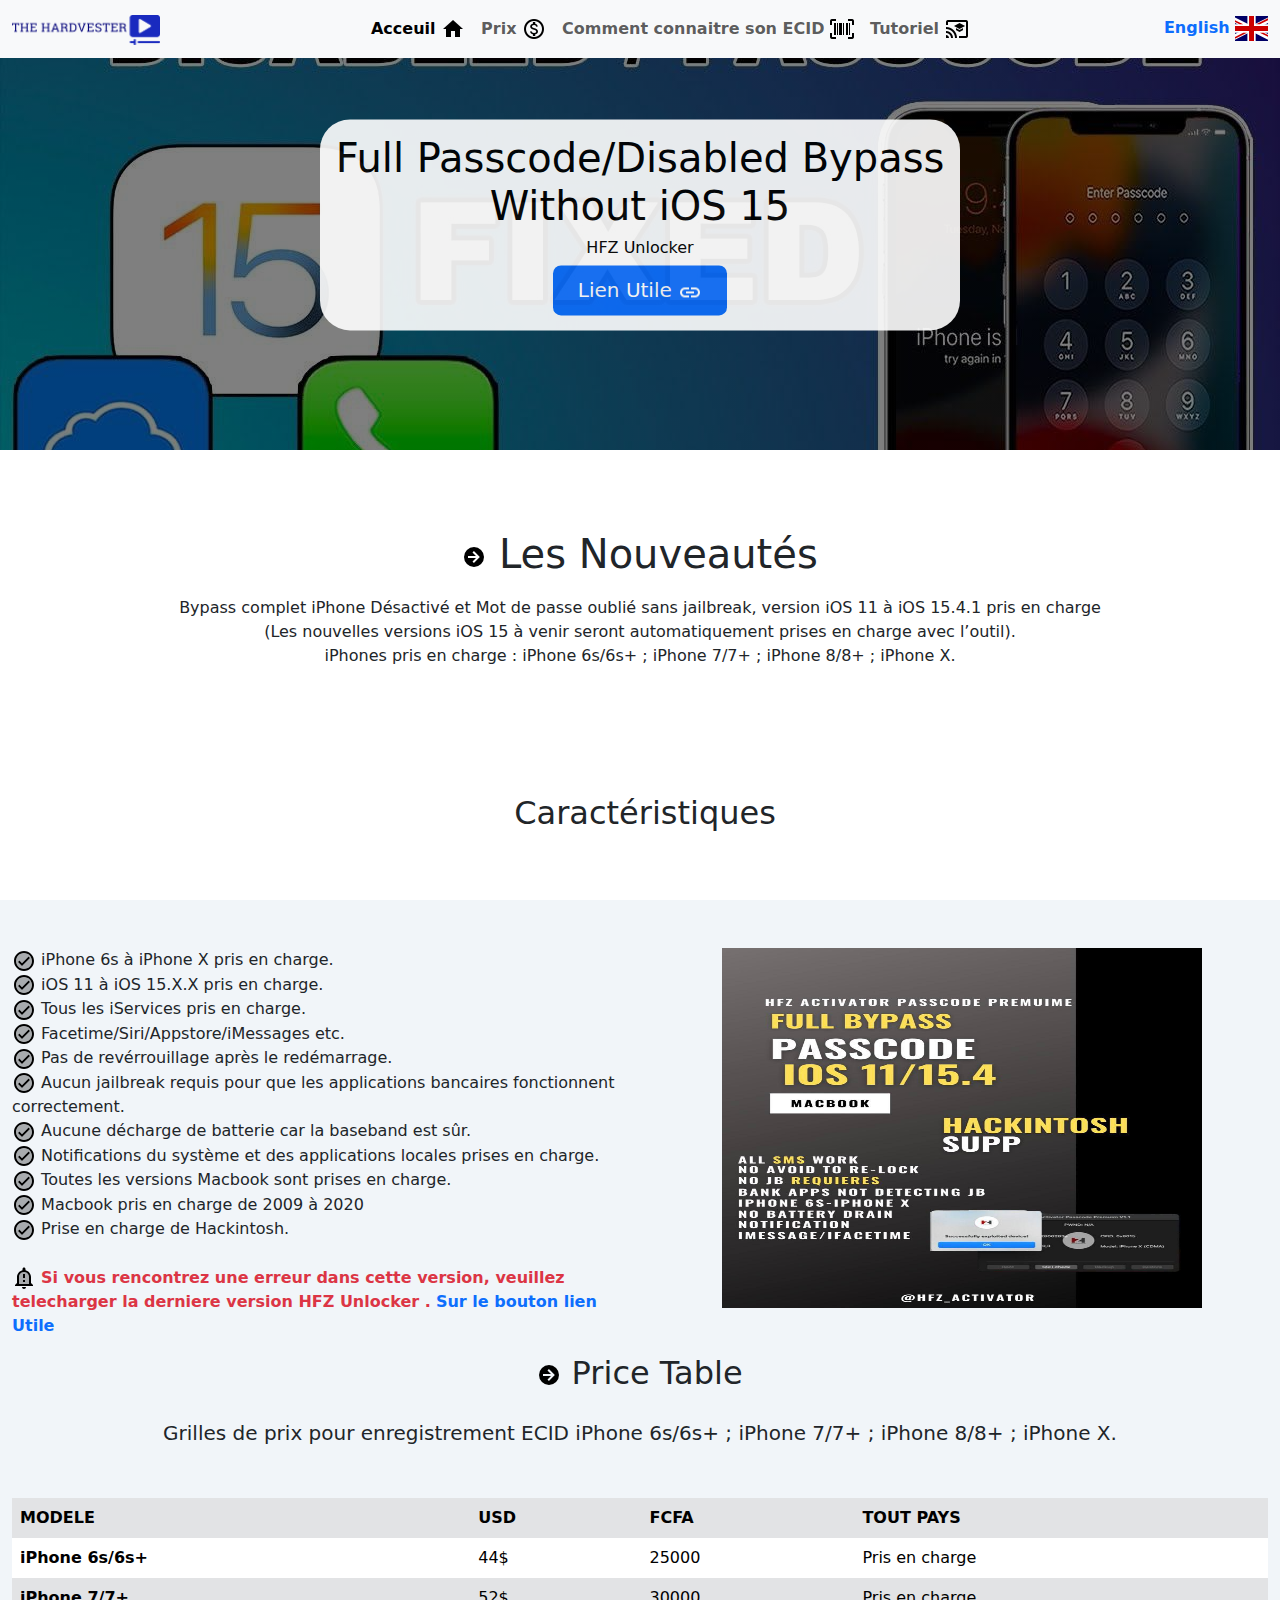
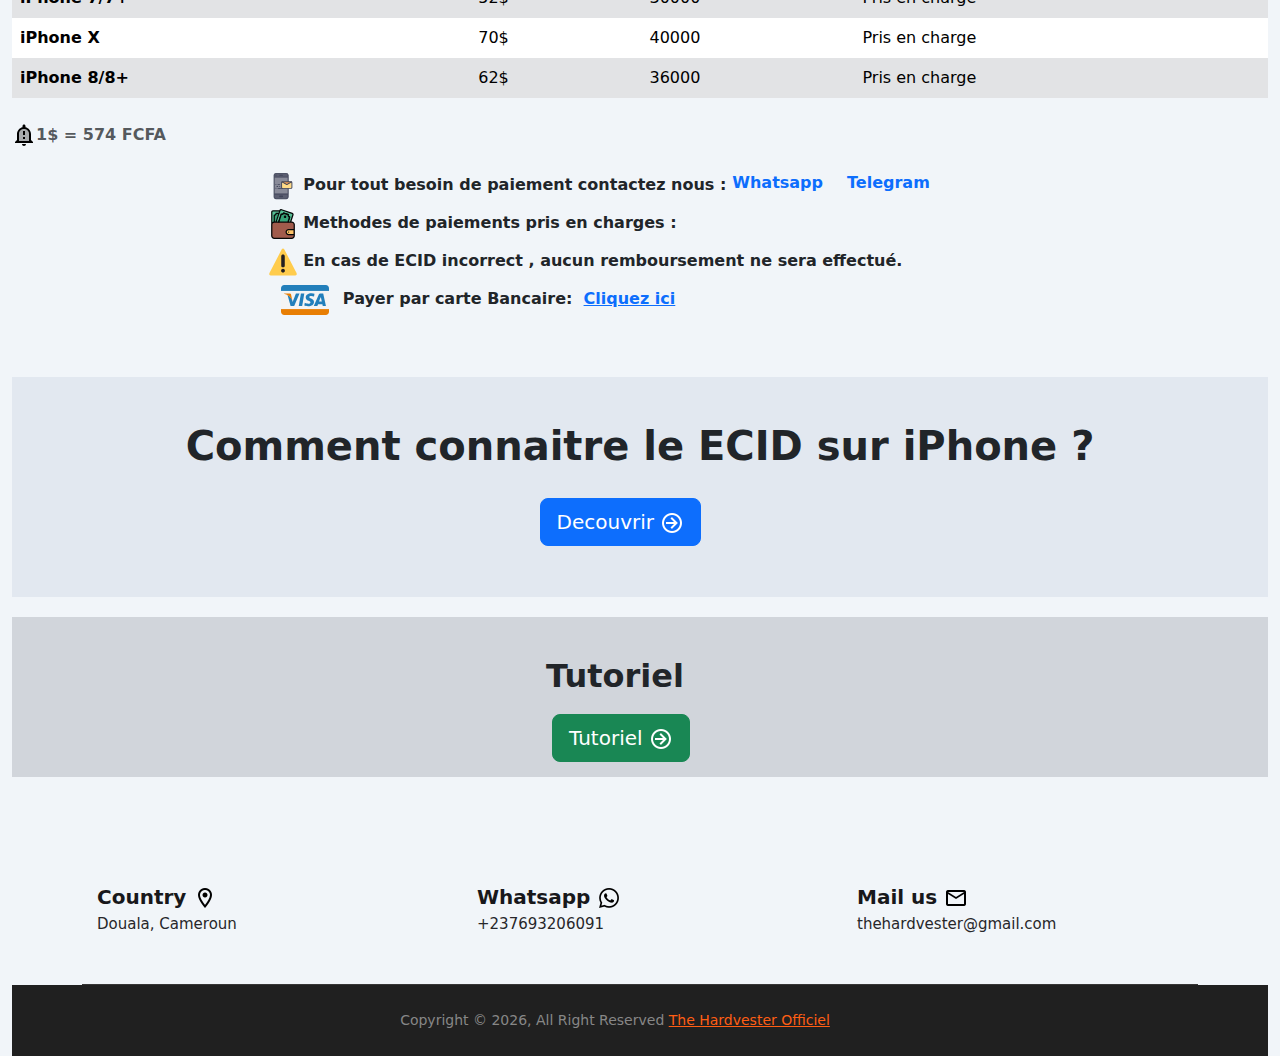
==== index.html @ 9a8abb92 "Add files via upload" ====
<!DOCTYPE html>
<html lang="en">
<head>
    <meta charset="UTF-8">
    <meta http-equiv="X-UA-Compatible" content="IE=edge">
    <meta name="viewport" content="width=device-width, initial-scale=1.0">
    <link rel="stylesheet" href="style.css">
    <!-- CSS only -->
<link href="https://cdn.jsdelivr.net/npm/bootstrap@5.1.3/dist/css/bootstrap.min.css" rel="stylesheet">
    <link rel="stylesheet" href="https://fonts.googleapis.com/icon?family=Material+Icons">
    <script src="https://kit.fontawesome.com/yourcode.js" crossorigin="anonymous"></script>

            <title>Bypass Passcode/Disabled iOS 15</title>
</head>

<body>


      <header>
        <nav class="navbar navbar-expand-lg navbar-light bg-light header position-fixed">
          <div class="container-fluid">
            <a class="navbar-brand" href="#"><img src="logo1.png" alt="" class="logo"></a>
  
            <button class="navbar-toggler" type="button" data-bs-toggle="collapse" data-bs-target="#navbarNavAltMarkup" aria-controls="navbarNavAltMarkup" aria-expanded="false" aria-label="Toggle navigation">
              <span class="navbar-toggler-icon"></span>
            </button>
  
            <div class="collapse navbar-collapse" id="navbarNavAltMarkup">
              <div class="navbar-nav fx">
                <a class="nav-link active fw-bold" aria-current="page" href="#Acceuil">Acceuil <img src="home.png" alt=""></a>
                <a class="nav-link fw-bold" href="#price">Prix <img src="outline_monetization_on_black_24dp.png" alt=""></a>
                <a class="nav-link fw-bold" href="ecid.html">Comment connaitre son ECID <img src="barcode-scan.png" alt=""></a>
                <a class="nav-link fw-bold" href="tuto.html">Tutoriel <img src="cast-education.png" alt=""></a>
              </div>
              <div class="en">
                 <a href="" style="text-decoration: none;"><span class="fw-bold">English</span> <img src="united.svg" alt=""></a> 
              </div>
            </div>
          </div>
      </nav>
      </header>
   
    <div class="hero-image">
      <div class="hero-text">
        <h1 class="mp">Full Passcode/Disabled Bypass Without iOS 15</h1>
        <p class="h6">HFZ Unlocker</p>
        <button type="button" class="btn btn-primary btn-lg" data-toggle="modal" data-target="#exampleModal">Lien Utile <img src="outline_link_white_24dp.png" alt=""></button>
      </div>

         <!-- Modal-->

         <div class="modal fade" id="exampleModal" tabindex="-1" role="dialog" aria-labelledby="exampleModalLabel" aria-hidden="true">
          <div class="modal-dialog" role="document">
            <div class="modal-content">
              <div class="modal-header">
                <h5 class="modal-title" id="exampleModalLabel">Modal title</h5>
                <button type="button" class="close" data-dismiss="modal" aria-label="Close">
                  <span aria-hidden="true">&times;</span>
                </button>
              </div>
              <div class="modal-body">
                <ul>
                  <li>HFZ Activator Passcode Premium V1.6 <a href="https://www.mediafire.com/folder/4atghfpp59yxr/hfz+Unlocker+tool"><button type="button" class="btn btn-primary btn-sm fw-bold">Telecharger <img src="outline_file_download_white_24dp.png" alt=""></button></a></li> <br>
                  <li>Hackintosh - Niresh Mojave ISO : <a href="http://51.77.64.77/OceanofDMG.com/Niresh-Mojave.dmg?md5=6nfMoidQSEmg6KGS_H19VA&expires=1650545419"> <button type="button" class="btn btn-primary btn-sm fw-bold"> Telecharger <img src="outline_file_download_white_24dp.png" alt=""></button></a></li><br>
                  <li>Transmac : <a href="https://www.mediafire.com/file/h98v0xol71qozt3/transmac-14-5.zip/file"><button type="button" class="btn btn-primary btn-sm fw-bold">Telecharger <img src="outline_file_download_white_24dp.png" alt=""></button></a></li>
                </ul>
              </div>
              <div class="modal-footer">
                <button type="button" class="btn btn-secondary" data-dismiss="modal">Close</button>
                <button type="button" class="btn btn-primary">Save changes</button>
              </div>
            </div>
          </div>
        </div>
    </div>

  <div class="container-fluid">

    <div class="intro" id="Accueil">
      <h1> <img src="arrow-right-circle.svg"> Les Nouveautés</h1>
      <p class="gz">Bypass complet iPhone Désactivé et Mot de passe oublié sans jailbreak, version iOS 11 à iOS 15.4.1 pris en charge<br>(Les nouvelles versions iOS 15 à venir seront automatiquement prises en charge avec l’outil). <br>iPhones pris en charge : iPhone 6s/6s+ ; iPhone 7/7+ ; iPhone 8/8+ ; iPhone X.</p>
      
       <div class="cara-text">
         <h2 class="h2"> <img arrow-right-circle.svg"> Caractéristiques</h2><br><br>
 
             <div class="row">
               <div class="col-12 col-md-6 col-lg-6">
 
                 <p class="jk">
                   
                  
                    <img src="check_circle_black_24dp.svg"> iPhone 6s à iPhone X pris en charge. <br>
                    <img src="check_circle_black_24dp.svg"> iOS 11 à iOS 15.X.X pris en charge. <br>
                    <img src="check_circle_black_24dp.svg"> Tous les iServices pris en charge. <br>
                    <img src="check_circle_black_24dp.svg"> Facetime/Siri/Appstore/iMessages etc. <br>
                    <img src="check_circle_black_24dp.svg"> Pas de revérrouillage après le redémarrage. <br>
                    <img src="check_circle_black_24dp.svg"> Aucun jailbreak requis pour que les applications bancaires fonctionnent correctement. <br>
                    <img src="check_circle_black_24dp.svg"> Aucune décharge de batterie car la baseband est sûr. <br>
                    <img src="check_circle_black_24dp.svg"> Notifications du système et des applications locales prises en charge. <br>
                    <img src="check_circle_black_24dp.svg"> Toutes les versions Macbook sont prises en charge. <br>
                    <img src="check_circle_black_24dp.svg"> Macbook pris en charge de 2009 à 2020 <br>
                    <img src="check_circle_black_24dp.svg"> Prise en charge de Hackintosh. <br> <br>
                  
                     <img src="notification_important_black_24dp.svg"> <span class="text-danger fw-bold">Si vous rencontrez une erreur dans cette version, veuillez telecharger la derniere version HFZ Unlocker .</span> <span class="text-primary fw-bold">Sur le bouton lien Utile</span>   
 
                 </p> 
 
               </div>
 
               <div class="col-12 col-md-6 col-lg-6 img2">
                 <img src="img2.jpg" alt="">
               </div>
             </div>
        </div>
    </div>

    <div class="price" id="price">

      <div class="title">
        <h1 class="h2"> <img src="arrow-right-circle.svg"> Price Table</h1>
      </div>

      <div class="row">
        <div class="col-12 col-md-12 col-lg-12">
          <div class="table-price">

            <p class="h5"> Grilles de prix pour enregistrement ECID iPhone 6s/6s+ ; iPhone 7/7+ ; iPhone 8/8+ ; iPhone X.</p>
            <table class="table table-borderless">
              <thead class="table-secondary">
                <tr>
                  <th scope="col">MODELE</th>
                  <th scope="col">USD</th>
                  <th scope="col">FCFA</th>
                  <th scope="col">TOUT PAYS</th>
                </tr>
              </thead>
              <tbody>
                <tr>
                  <th scope="row">iPhone 6s/6s+</th>
                  <td>44$</td>
                  <td>25000</td>
                  <td>Pris en charge</td>
                </tr>
                <tr class="table-secondary">
                  <th scope="row">iPhone 7/7+</th>
                  <td>52$</td>
                  <td>30000</td>
                  <td>Pris en charge</td>
                </tr>
                <tr>
                  <th scope="row">iPhone X</th>
                  <td>70$</td>
                  <td>40000</td>
                  <td>Pris en charge</td>
                </tr>

                <tr class="table-secondary">
                  <th scope="row">iPhone 8/8+</th>
                  <td>62$</td>
                  <td>36000</td>
                  <td>Pris en charge</td>
                </tr>
              </tbody>
            </table> <br>
            <p class="h6 fw-bold text-muted"> <img src="notification_important_black_24dp.svg">1$ = 574 FCFA</p>
          </div>
        </div>
      </div>

      <div class="col-12 col-md-12 col-lg-12">
        <div class="paid">
          <p class="h6 fw-bold"><img src="notification.svg" alt="" style="position: relative; left: -5px;"> Pour tout besoin de paiement contactez nous : <a href="https://wa.me/+237693206091" style="text-decoration: none;" class="whalink"><span class="whaname">Whatsapp</span><img src="icon/whatsapp.svg" alt=""></a> <a href="https://t.me/Thehardvester" style="text-decoration: none;"><span class="telename fixtele">Telegram </span><img src="icon/telegram.svg" alt="" id="fixit"> </a> </p>
          <p class="h6 fw-bold"><img src="wallet.svg" alt="" style="position: relative; left: -5px;">Methodes de paiements pris en charges : <img src="icon/visa.svg" alt="" class="fix1"> <img src="icon/mastercard.svg" alt="" class="fix1"> <img src="icon/paypal.svg" alt="" class="fix1"> <img src="icon/skrill.svg" alt="" class="fix1 fix2"> <img src="icon/Orange-Money-logo.png" alt="" class="fix1 fix2"> <img src="icon/mtn money.png" alt="" class="fix1 fix2"> <img src="icon/wecashup.png" alt="" class="fix1 fix2"></p>
          <p class="h6 fw-bold"><img src="warning.svg" alt="" style="position: relative; left: -5px;">En cas de ECID incorrect , aucun remboursement ne sera effectué.</p>
          <p class="h6 fw-bold"><img src="visa.svg" alt=""> &nbsp; &nbsp; Payer par carte Bancaire: &nbsp; <a href="https://flutterwave.com/pay/leayoinnjpnd">Cliquez ici</a> </p>

        </div>
      </div>
    </div>

       <div class="banner" id="ecid">
         <div class="row">
           <div class="col-12 col-md-12 col-lg-12">
            <div class="banner-img">
              <h1 class="fw-bold">Comment connaitre le ECID sur iPhone ?</h1>
               <a href="ecid.html"><button type="button" class="btn btn-primary btn-lg blue">Decouvrir <img src="arrow-right-circle-outline.png" alt=""></button></a>
            </div>
           </div>
         </div>
       </div>

       <div class="tuto" id="ecid">
         <div class="row">
           <div class="col-12 col-md-12 col-lg-12">
             <div class="tuto-banner">
              <h1 style="left: -25px;" class="fw-bold">Tutoriel</h1>
               <a href="tuto.html"><button type="button" class="btn btn-success btn-lg green">Tutoriel <img src="arrow-right-circle-outline.png" alt=""></button></a> 
             </div>
           </div>

         </div>
       </div>

       <footer class="footer-section">
        <div class="container">
            <div class="footer-cta pt-5 pb-5">
                <div class="row">
                    <div class="col-xl-4 col-md-4 mb-30">
                        <div class="single-cta">
                            <i class="fas fa-map-marker-alt"></i>
                            <div class="cta-text">
                                <h4>Country <img src="outline_location_on_black_24dp.png" alt=""></h4>
                                <span>Douala, Cameroun</span>
                            </div>
                        </div>
                    </div>
                    <div class="col-xl-4 col-md-4 mb-30">
                        <div class="single-cta">
                            <i class="fas fa-phone"></i>
                            <div class="cta-text">
                                <h4>Whatsapp <img src="outline_whatsapp_black_24dp.png" alt=""></h4>
                                <span>+237693206091</span>
                            </div>
                        </div>
                    </div>
                    <div class="col-xl-4 col-md-4 mb-30">
                        <div class="single-cta">
                            <i class="far fa-envelope-open"></i>
                            <div class="cta-text">
                                <h4>Mail us <img src="outline_email_black_24dp.png" alt=""></h4>
                                <span>thehardvester@gmail.com</span>
                            </div>
                        </div>
                    </div>
                </div>
            </div>
          
        </div>
        <div class="copyright-area">
            <div class="container">
                <div class="row">
                    <div class="col-xl-6 col-lg-6 text-center text-lg-left">
                        
                            <p>Copyright &copy;  <span class="footer-span"></span>, All Right Reserved <a href="https://www.youtube.com/channel/UCaswW0W47tckWlAB0P1XgIQ/videos">The Hardvester Officiel</a></p>
                        
                    </div>
                </div>
            </div>
        </div>
    </footer>

  </div>

     
      <!-- JavaScript Bundle with Popper -->
      <script src="bootstrap.min.js"></script>
      <script src="https://code.jquery.com/jquery-3.2.1.slim.min.js"></script>
      <script src="https://cdn.jsdelivr.net/npm/popper.js@1.12.9/dist/umd/popper.min.js"></script>
      <script src="https://cdn.jsdelivr.net/npm/bootstrap@4.0.0/dist/js/bootstrap.min.js"></script>
      <script src="https://unpkg.com/aos@2.3.1/dist/aos.js"></script>
      <script src="main.js"></script>
<script>
  AOS.init();
</script>
  </body>
</html>
---- style.css ----
*{
    margin: 0;
    padding: 0;
}

:root{
    --background-main :#f1f5f9;
}

body, html{
    background-color: var(--background-main);
    height: 100%;
    margin: 0;
    font-family: Arial, Helvetica, sans-serif;
}

/* navbar */
nav{
  z-index: 9999;
  width: 100%;
}
.fx{
    margin: auto;
}
nav .fx a:hover{
 color: blue;
}

.en img{
  height: 25px;
}

nav .logo{
  height: 30px;
}
/* hero */

.hero-image {
    background-image: linear-gradient(rgba(0, 0, 0, 0.5), rgba(0, 0, 0, 0.5)), url("hero.jpg");
    height: 50%;
    background-position: center;
    background-repeat: no-repeat;
    background-size: cover;
    position: relative;
  }
  
  .hero-text {
    text-align: center;
    position: absolute;
    top: 50%;
    left: 50%;
    transform: translate(-50%, -50%);
    color: black;
    background-color: white;
    opacity: 0.90;
    padding: 15px 0px;
    border-radius: 30px;
  }
  
  .hero-text button {
    border: none;
    outline: 0;
    display: inline-block;
    padding: 10px 25px;
    color: white;
    text-align: center;
    cursor: pointer;
  }
  
  .hero-text button:hover {
    background-color: #555;
    color: white;
  }

  /* intro */

  .intro{
    position: relative;
    top: 80px;
  }

  .intro h1{
    text-align: center;
  }
   .gz{
  text-align: center;
  position: relative;
  top: 10px;
  }

  /* caracteristiques */

  .intro .cara-text{
    position: relative;
    top: 120px;
  }

  .cara-text .jk{
    position: relative;
    top: 60px;
  }

  .cara-text h2{
    text-align: center;
  }
  .cara-text .img2 img{
    height:360px;
    width: 480px;
    position: relative;
    left: 70px;
    top: 60px;
  }
  .text-lg{
    position: relative;
    left: 10px;
    top: 25px;
  }

  /* price */

  .price{
    position: relative;
    top: 260px;
  }
  .price table{
    position: relative;
    top: 65px;
  }

.title h1{
  text-align: center;
}
table{
  position: relative;
  top: 25px;
}

.table-price .h5{
  text-align: center;
  position: relative;
  top: 20px;
}

.table-price .h6{
  position: relative;
  top: 50px;
}

.paid{
  margin-left: 20%;
  padding: 0 10px;
}
.paid p{
  display: flex;
  position: relative;
  top: 70px;
}
.paid img{
  height: 30px;
  position: relative;
  bottom: 4px;
  left: 8px;
}

.whaname , .telename{
  position: relative;
  left: 6px;
  bottom: 2px;
}

.fixtele {
  position: relative;
  left: 30px;
}

#fixit{
  position: relative;
  left: 29px;
}

.fix1{
  position: relative;
  left: 25px;
}
/* banner  */

.banner-img{
  position: relative;
  top: 380px;
 background-color:  #e2e8f0;
 width: 100%;
 height: 220px;
}

.banner-img h1{
  position: relative;
  top: 45px;
  text-align: center;
}
.banner-img button{
  position: relative;
  left: 42%;
  top: 65px;
}

/* tuto-banner */

.tuto-banner{
  position: relative;
  top: 400px;
 background-color:#d1d5db;
 width: 100%;
 height: 160px;
}

.tuto-banner1{
  position: relative;
  top: 400px;
 background-color:  #a1a1aa;
 width: 100%;
 height: 160px;
}

.tuto-banner h1{
  font-size: 32px;
  text-align: center;
  position: relative;
  top: 40px;
  right: 5px;
}

.tuto-banner button{
  position: absolute;
  bottom: 15px;
  left: 540px;
}

/* Footer */

ul {
  margin: 0px;
  padding: 0px;
}
.footer-section {
background: #f1f5f9;
position: relative;
top: 460px;
}
.footer-cta {
border-bottom: 1px solid #373636;
}
.single-cta i {
color: #ff5e14;
font-size: 30px;
float: left;
margin-top: 8px;
}
.cta-text {
padding-left: 15px;
display: inline-block;
}
.cta-text h4 {
color: #18181b;
font-size: 20px;
font-weight: 600;
margin-bottom: 2px;
}
.cta-text span {
color: #27272a;
font-size: 15px;
}
.footer-content {
position: relative;
z-index: 2;
}
 
.copyright-area{
background: #202020;
padding: 25px 0;
}
 
.copyright-area p {
margin: 0;
font-size: 14px;
color: #878787;
text-align: center;
position: relative;
left: 260px;
}
.copyright-area p a{
color: #ff5e14;
}
.footer-menu li {
display: inline-block;
margin-left: 20px;
}
.footer-menu li:hover a{
color: #ff5e14;
}
.footer-menu li a {
font-size: 14px;
color: #878787;
}


@media (min-width: 1400px){

  .intro{
    position: relative;
    left: 0px;
  }

  .paid{
    position: relative;
    left: 12px;
  }

   .tuto-banner1 button , .tuto-banner button{
     position: absolute;
     left: 380px;
   }

   .banner-img button{
     margin-left: 60px;
   }

   .tuto-banner button{
    position: absolute;
    bottom: 15px;
    left: 850px;
  }
}

/* smartphone resolution */

@media (max-width: 576px) {
  
  .hero-text {
    margin-top: 30px;
  }
.hero-text .mp{
  font-size: 26px;
}

.intro h1 {
  position: relative;
  bottom: 20px;
}

.intro .gz{
  position: relative;
  top: 0px;
}
.cara-text h2{
  position: relative;
   bottom: 20px;
}
.intro .jk{
  position: relative;
  top: -50px;
}

.intro .img2 img{
  position: relative;
  left: 0px;
  top: -40px;
  height: 320px;
  width: 320px;
}
.paid{
  position: relative;
  right: 80px;
}
.paid .fix2{
  position: relative;
  top: 49px;
  left: -130px;
}

.tuto .green{
  position: absolute;
  left: 90px;
}

.banner .blue{
  position: relative;
  left: 90px;
}

.tuto-banner1{
  margin-top: 40px;
}
.tuto-banner1 button{
  position: relative;
  left: 90px;
  top: 50px;
}

.single-cta{
  padding: 30px 0 ;
}

.copyright-area .text-lg-left p{
  position: relative;
  left: 0px;
}

}
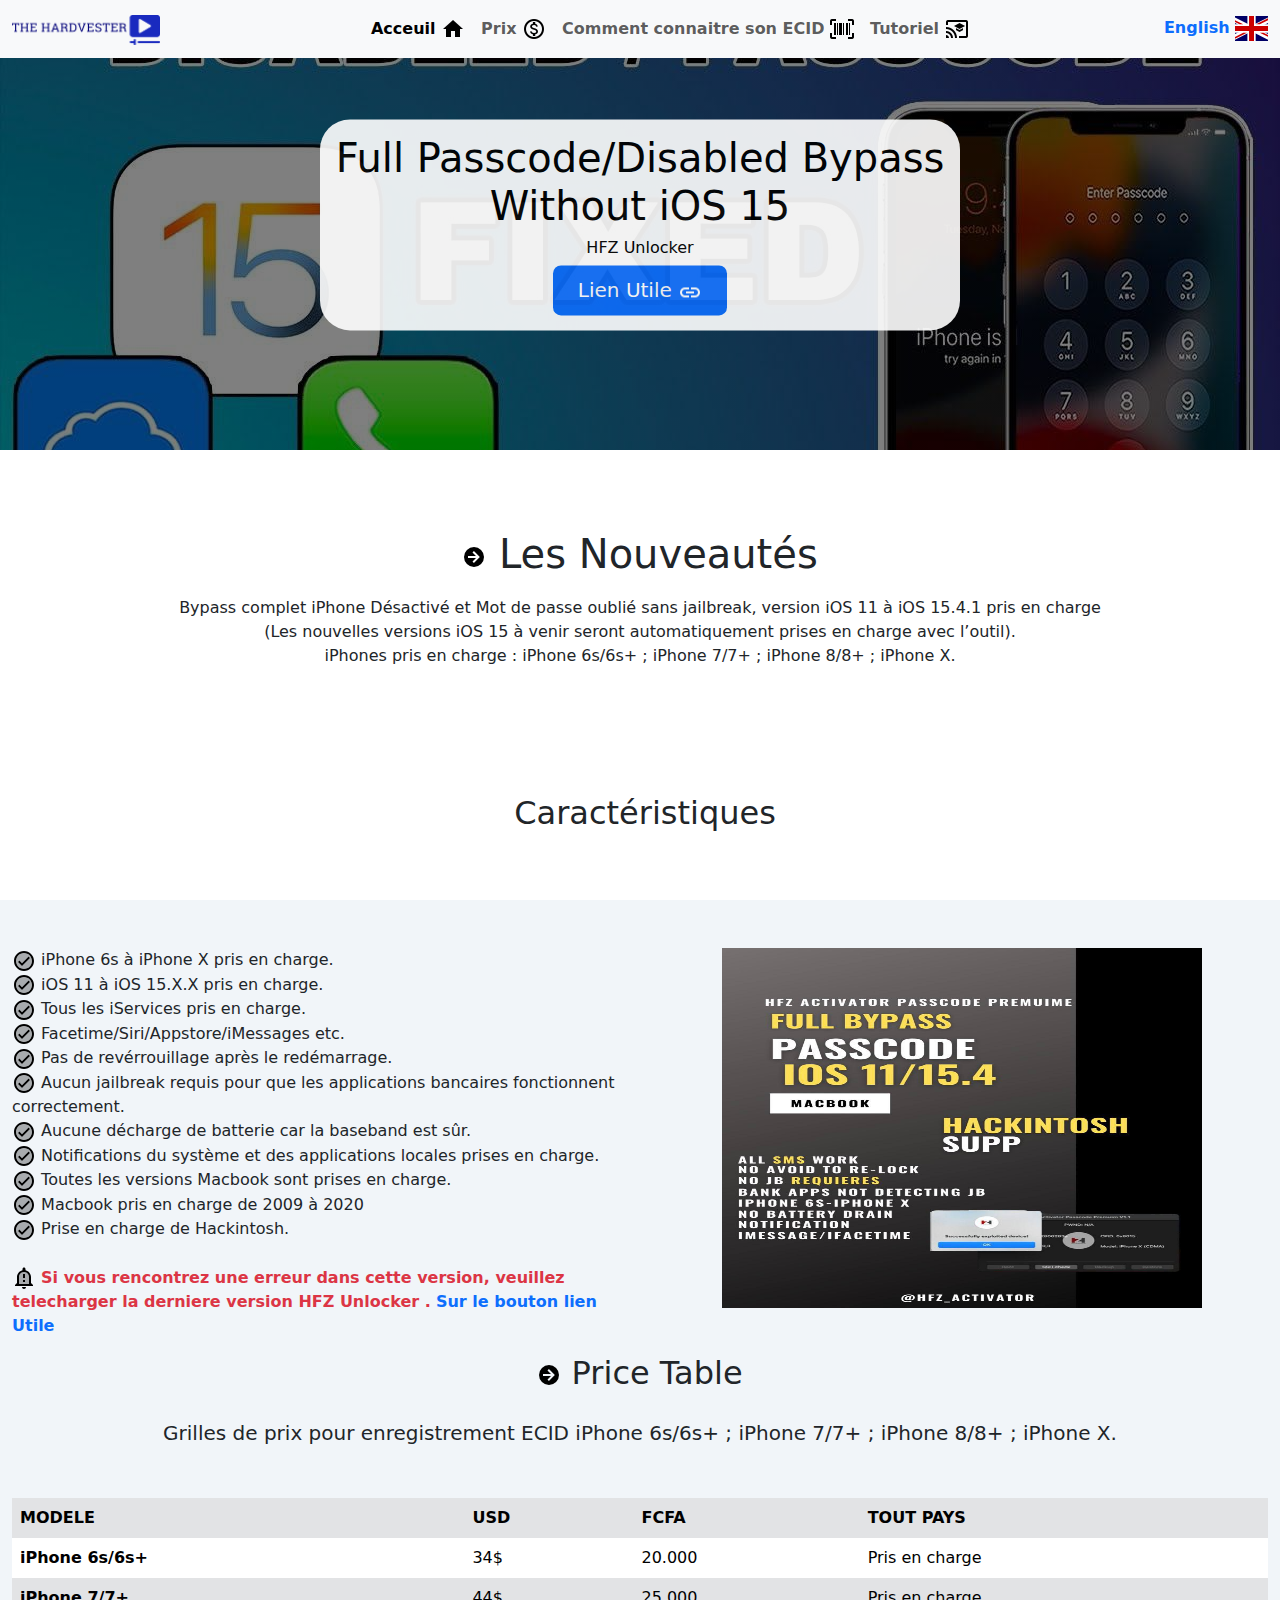
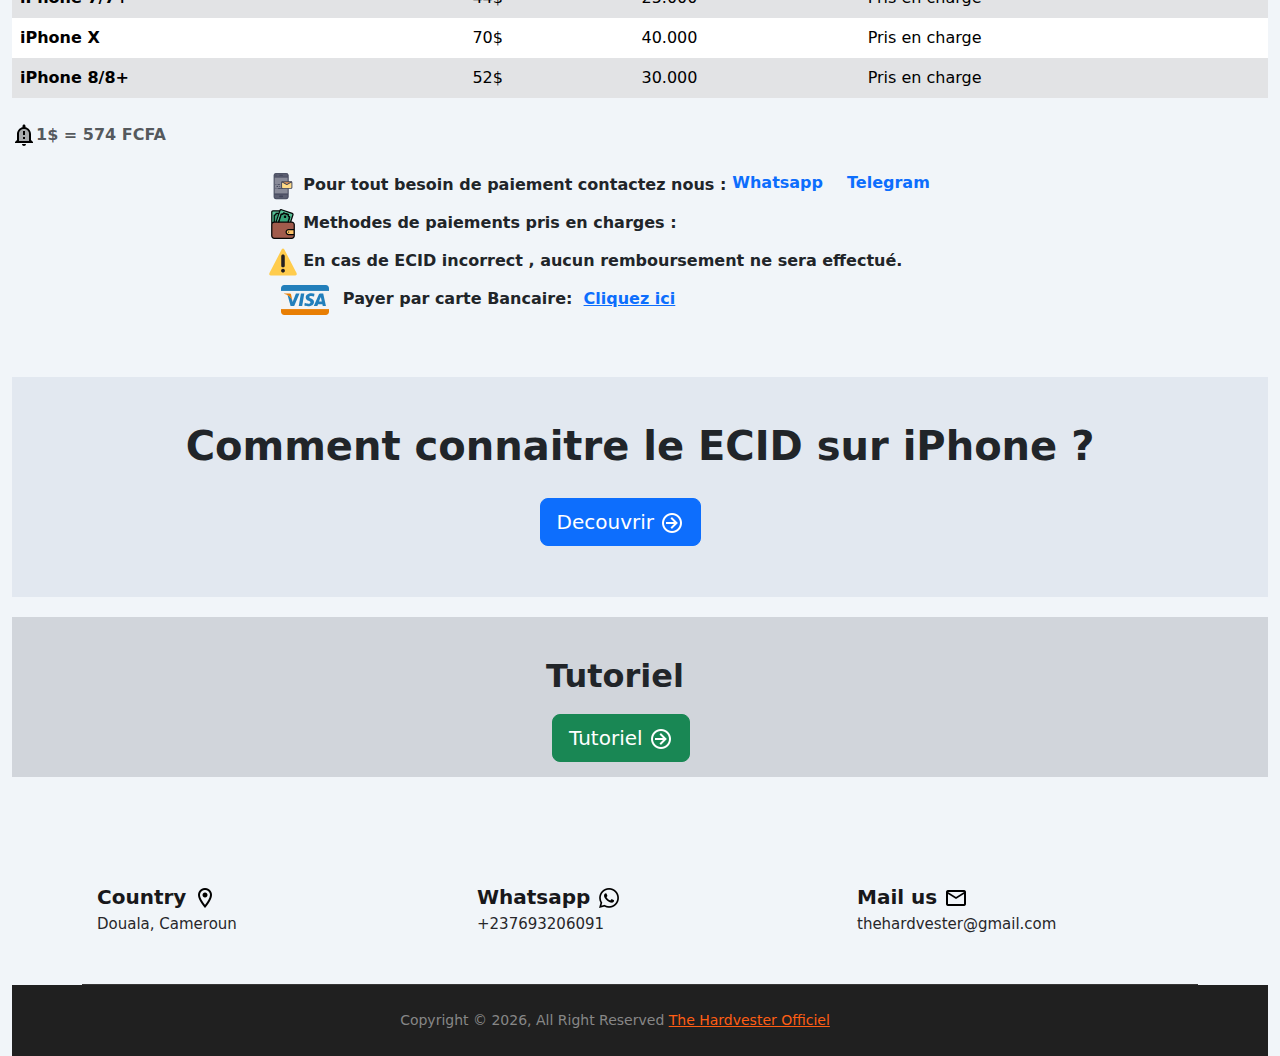
==== commit 49c97447: "Add files via upload" ====
--- a/index.html
+++ b/index.html
@@ -19,7 +19,7 @@
       <header>
         <nav class="navbar navbar-expand-lg navbar-light bg-light header position-fixed">
           <div class="container-fluid">
-            <a class="navbar-brand" href="#"><img src="logo1.png" alt="" class="logo"></a>
+            <a class="navbar-brand" href="https://the-hardvester.github.io/iOS15/index.html"><img src="logo1.png" alt="" class="logo"></a>
   
             <button class="navbar-toggler" type="button" data-bs-toggle="collapse" data-bs-target="#navbarNavAltMarkup" aria-controls="navbarNavAltMarkup" aria-expanded="false" aria-label="Toggle navigation">
               <span class="navbar-toggler-icon"></span>
@@ -53,21 +53,20 @@
           <div class="modal-dialog" role="document">
             <div class="modal-content">
               <div class="modal-header">
-                <h5 class="modal-title" id="exampleModalLabel">Modal title</h5>
+                <h5 class="modal-title" id="exampleModalLabel"></h5>
                 <button type="button" class="close" data-dismiss="modal" aria-label="Close">
                   <span aria-hidden="true">&times;</span>
                 </button>
               </div>
               <div class="modal-body">
                 <ul>
-                  <li>HFZ Activator Passcode Premium V1.6 <a href="https://www.mediafire.com/folder/4atghfpp59yxr/hfz+Unlocker+tool"><button type="button" class="btn btn-primary btn-sm fw-bold">Telecharger <img src="outline_file_download_white_24dp.png" alt=""></button></a></li> <br>
+                  <li>HFZ Activator Passcode Premium V1.7 <a href="https://www.mediafire.com/folder/4atghfpp59yxr/hfz+Unlocker+tool"><button type="button" class="btn btn-primary btn-sm fw-bold">Telecharger <img src="outline_file_download_white_24dp.png" alt=""></button></a></li> <br>
                   <li>Hackintosh - Niresh Mojave ISO : <a href="http://51.77.64.77/OceanofDMG.com/Niresh-Mojave.dmg?md5=6nfMoidQSEmg6KGS_H19VA&expires=1650545419"> <button type="button" class="btn btn-primary btn-sm fw-bold"> Telecharger <img src="outline_file_download_white_24dp.png" alt=""></button></a></li><br>
                   <li>Transmac : <a href="https://www.mediafire.com/file/h98v0xol71qozt3/transmac-14-5.zip/file"><button type="button" class="btn btn-primary btn-sm fw-bold">Telecharger <img src="outline_file_download_white_24dp.png" alt=""></button></a></li>
                 </ul>
               </div>
               <div class="modal-footer">
                 <button type="button" class="btn btn-secondary" data-dismiss="modal">Close</button>
-                <button type="button" class="btn btn-primary">Save changes</button>
               </div>
             </div>
           </div>
@@ -81,7 +80,7 @@
       <p class="gz">Bypass complet iPhone Désactivé et Mot de passe oublié sans jailbreak, version iOS 11 à iOS 15.4.1 pris en charge<br>(Les nouvelles versions iOS 15 à venir seront automatiquement prises en charge avec l’outil). <br>iPhones pris en charge : iPhone 6s/6s+ ; iPhone 7/7+ ; iPhone 8/8+ ; iPhone X.</p>
       
        <div class="cara-text">
-         <h2 class="h2"> <img arrow-right-circle.svg"> Caractéristiques</h2><br><br>
+         <h2 class="h2"> <img arrow-right-circle.svg> Caractéristiques</h2><br><br>
  
              <div class="row">
                <div class="col-12 col-md-6 col-lg-6">
@@ -137,27 +136,27 @@
               <tbody>
                 <tr>
                   <th scope="row">iPhone 6s/6s+</th>
-                  <td>44$</td>
-                  <td>25000</td>
+                  <td>34$</td>
+                  <td>20.000</td>
                   <td>Pris en charge</td>
                 </tr>
                 <tr class="table-secondary">
                   <th scope="row">iPhone 7/7+</th>
-                  <td>52$</td>
-                  <td>30000</td>
+                  <td>44$</td>
+                  <td>25.000</td>
                   <td>Pris en charge</td>
                 </tr>
                 <tr>
                   <th scope="row">iPhone X</th>
                   <td>70$</td>
-                  <td>40000</td>
+                  <td>40.000</td>
                   <td>Pris en charge</td>
                 </tr>
 
                 <tr class="table-secondary">
                   <th scope="row">iPhone 8/8+</th>
-                  <td>62$</td>
-                  <td>36000</td>
+                  <td>52$</td>
+                  <td>30.000</td>
                   <td>Pris en charge</td>
                 </tr>
               </tbody>
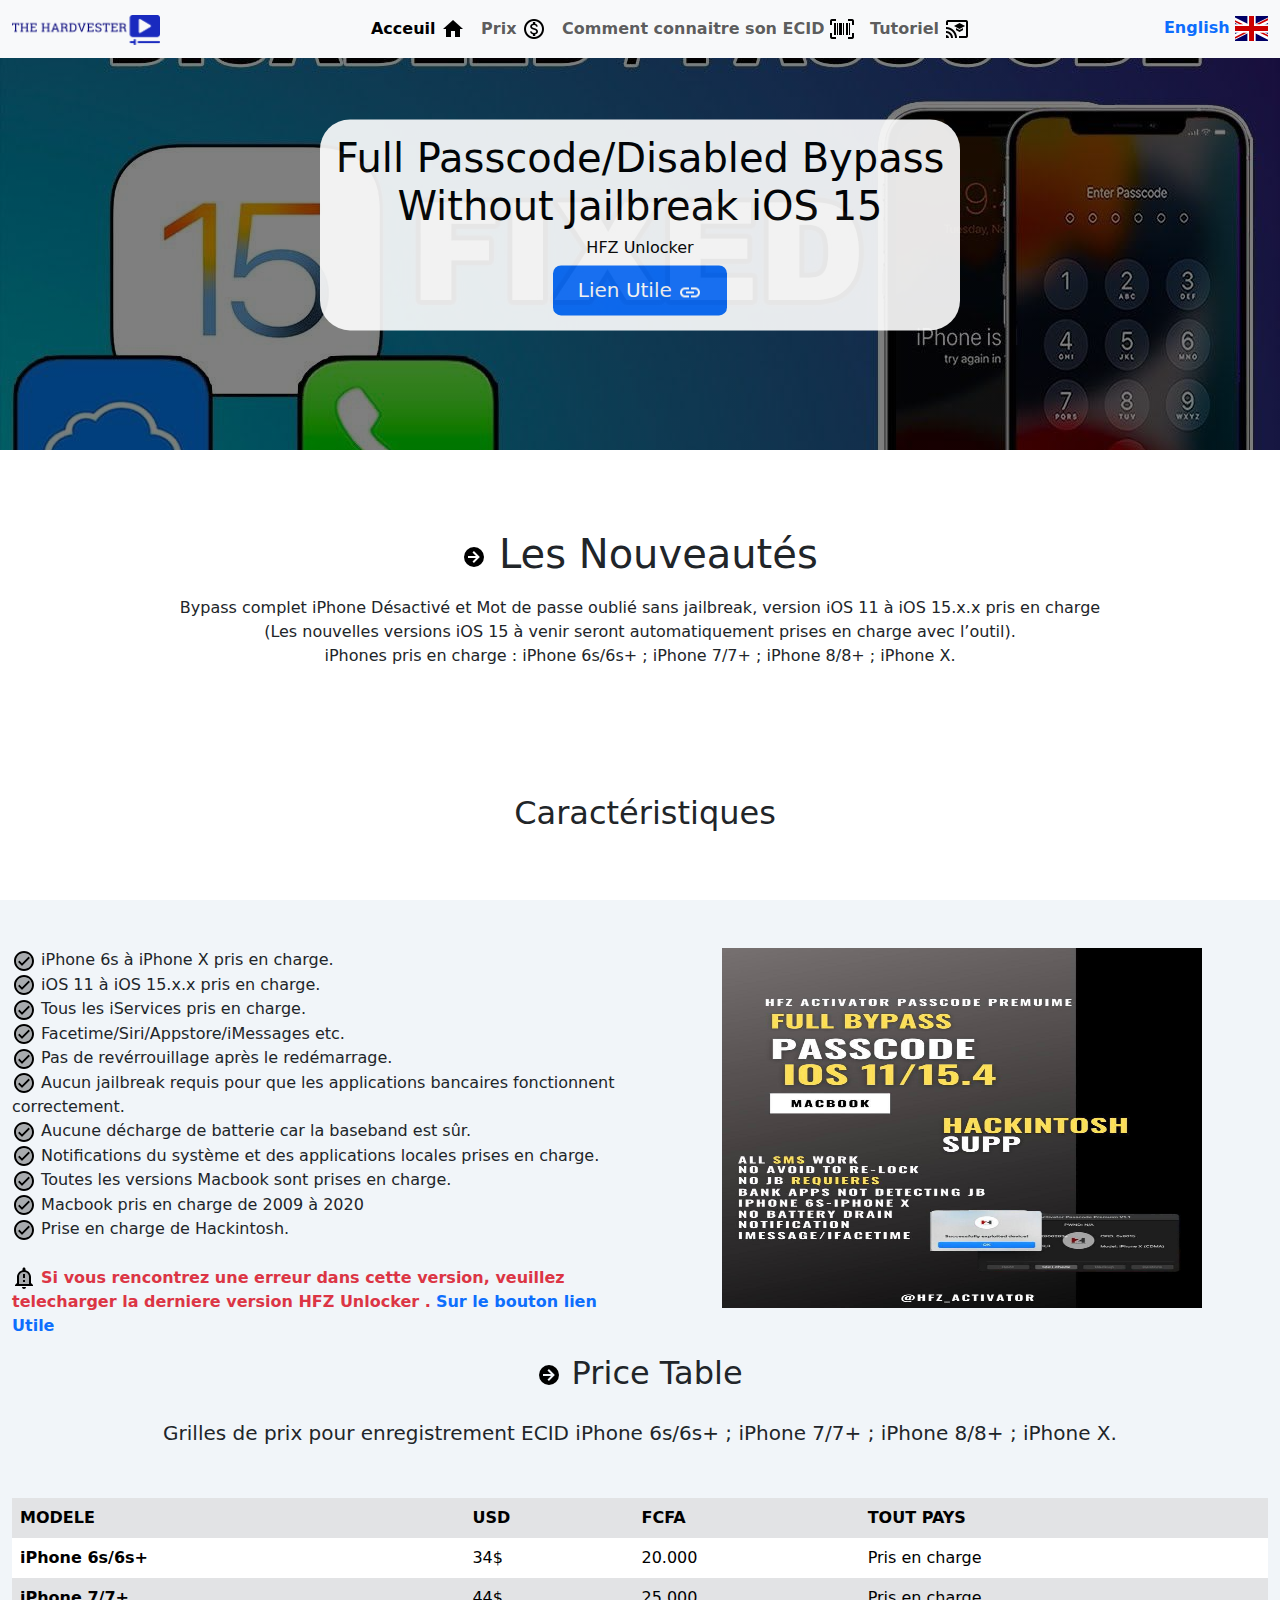
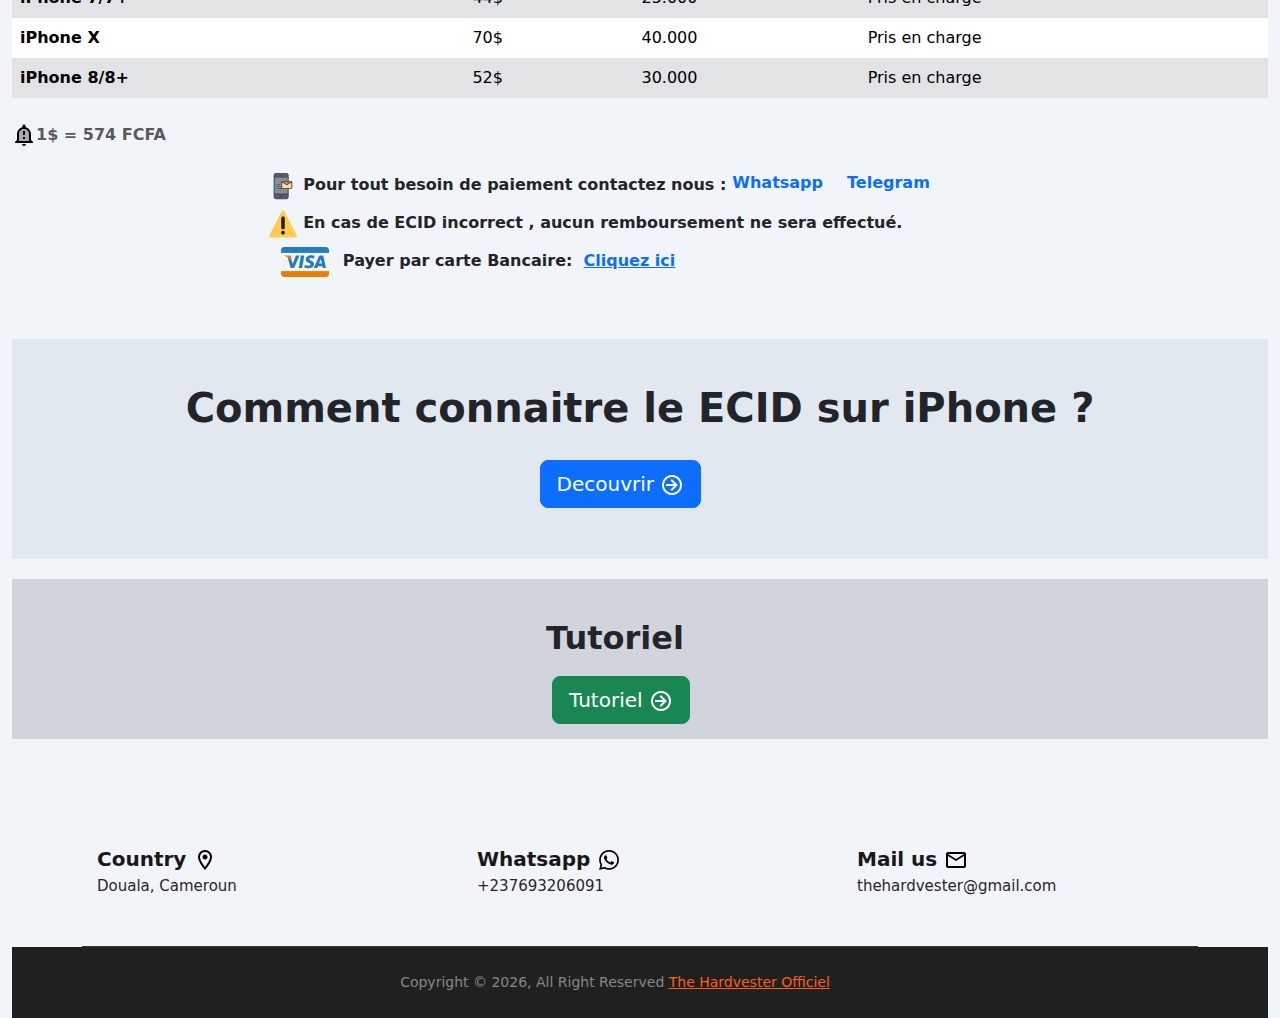
==== commit 4b138e72: "Add files via upload" ====
--- a/index.html
+++ b/index.html
@@ -42,7 +42,7 @@
    
     <div class="hero-image">
       <div class="hero-text">
-        <h1 class="mp">Full Passcode/Disabled Bypass Without iOS 15</h1>
+        <h1 class="mp">Full Passcode/Disabled Bypass Without Jailbreak iOS 15</h1>
         <p class="h6">HFZ Unlocker</p>
         <button type="button" class="btn btn-primary btn-lg" data-toggle="modal" data-target="#exampleModal">Lien Utile <img src="outline_link_white_24dp.png" alt=""></button>
       </div>
@@ -60,7 +60,7 @@
               </div>
               <div class="modal-body">
                 <ul>
-                  <li>HFZ Activator Passcode Premium V1.7 <a href="https://www.mediafire.com/folder/4atghfpp59yxr/hfz+Unlocker+tool"><button type="button" class="btn btn-primary btn-sm fw-bold">Telecharger <img src="outline_file_download_white_24dp.png" alt=""></button></a></li> <br>
+                  <li>HFZ Activator Passcode Premium V1.7.1 <a href="https://www.mediafire.com/folder/4atghfpp59yxr/hfz+Unlocker+tool"><button type="button" class="btn btn-primary btn-sm fw-bold">Telecharger <img src="outline_file_download_white_24dp.png" alt=""></button></a></li> <br>
                   <li>Hackintosh - Niresh Mojave ISO : <a href="http://51.77.64.77/OceanofDMG.com/Niresh-Mojave.dmg?md5=6nfMoidQSEmg6KGS_H19VA&expires=1650545419"> <button type="button" class="btn btn-primary btn-sm fw-bold"> Telecharger <img src="outline_file_download_white_24dp.png" alt=""></button></a></li><br>
                   <li>Transmac : <a href="https://www.mediafire.com/file/h98v0xol71qozt3/transmac-14-5.zip/file"><button type="button" class="btn btn-primary btn-sm fw-bold">Telecharger <img src="outline_file_download_white_24dp.png" alt=""></button></a></li>
                 </ul>
@@ -77,7 +77,7 @@
 
     <div class="intro" id="Accueil">
       <h1> <img src="arrow-right-circle.svg"> Les Nouveautés</h1>
-      <p class="gz">Bypass complet iPhone Désactivé et Mot de passe oublié sans jailbreak, version iOS 11 à iOS 15.4.1 pris en charge<br>(Les nouvelles versions iOS 15 à venir seront automatiquement prises en charge avec l’outil). <br>iPhones pris en charge : iPhone 6s/6s+ ; iPhone 7/7+ ; iPhone 8/8+ ; iPhone X.</p>
+      <p class="gz">Bypass complet iPhone Désactivé et Mot de passe oublié sans jailbreak, version iOS 11 à iOS 15.x.x pris en charge<br>(Les nouvelles versions iOS 15 à venir seront automatiquement prises en charge avec l’outil). <br>iPhones pris en charge : iPhone 6s/6s+ ; iPhone 7/7+ ; iPhone 8/8+ ; iPhone X.</p>
       
        <div class="cara-text">
          <h2 class="h2"> <img arrow-right-circle.svg> Caractéristiques</h2><br><br>
@@ -89,7 +89,7 @@
                    
                   
                     <img src="check_circle_black_24dp.svg"> iPhone 6s à iPhone X pris en charge. <br>
-                    <img src="check_circle_black_24dp.svg"> iOS 11 à iOS 15.X.X pris en charge. <br>
+                    <img src="check_circle_black_24dp.svg"> iOS 11 à iOS 15.x.x pris en charge. <br>
                     <img src="check_circle_black_24dp.svg"> Tous les iServices pris en charge. <br>
                     <img src="check_circle_black_24dp.svg"> Facetime/Siri/Appstore/iMessages etc. <br>
                     <img src="check_circle_black_24dp.svg"> Pas de revérrouillage après le redémarrage. <br>
@@ -169,8 +169,7 @@
       <div class="col-12 col-md-12 col-lg-12">
         <div class="paid">
           <p class="h6 fw-bold"><img src="notification.svg" alt="" style="position: relative; left: -5px;"> Pour tout besoin de paiement contactez nous : <a href="https://wa.me/+237693206091" style="text-decoration: none;" class="whalink"><span class="whaname">Whatsapp</span><img src="icon/whatsapp.svg" alt=""></a> <a href="https://t.me/Thehardvester" style="text-decoration: none;"><span class="telename fixtele">Telegram </span><img src="icon/telegram.svg" alt="" id="fixit"> </a> </p>
-          <p class="h6 fw-bold"><img src="wallet.svg" alt="" style="position: relative; left: -5px;">Methodes de paiements pris en charges : <img src="icon/visa.svg" alt="" class="fix1"> <img src="icon/mastercard.svg" alt="" class="fix1"> <img src="icon/paypal.svg" alt="" class="fix1"> <img src="icon/skrill.svg" alt="" class="fix1 fix2"> <img src="icon/Orange-Money-logo.png" alt="" class="fix1 fix2"> <img src="icon/mtn money.png" alt="" class="fix1 fix2"> <img src="icon/wecashup.png" alt="" class="fix1 fix2"></p>
-          <p class="h6 fw-bold"><img src="warning.svg" alt="" style="position: relative; left: -5px;">En cas de ECID incorrect , aucun remboursement ne sera effectué.</p>
+           <p class="h6 fw-bold"><img src="warning.svg" alt="" style="position: relative; left: -5px;">En cas de ECID incorrect , aucun remboursement ne sera effectué.</p>
           <p class="h6 fw-bold"><img src="visa.svg" alt=""> &nbsp; &nbsp; Payer par carte Bancaire: &nbsp; <a href="https://flutterwave.com/pay/leayoinnjpnd">Cliquez ici</a> </p>
 
         </div>
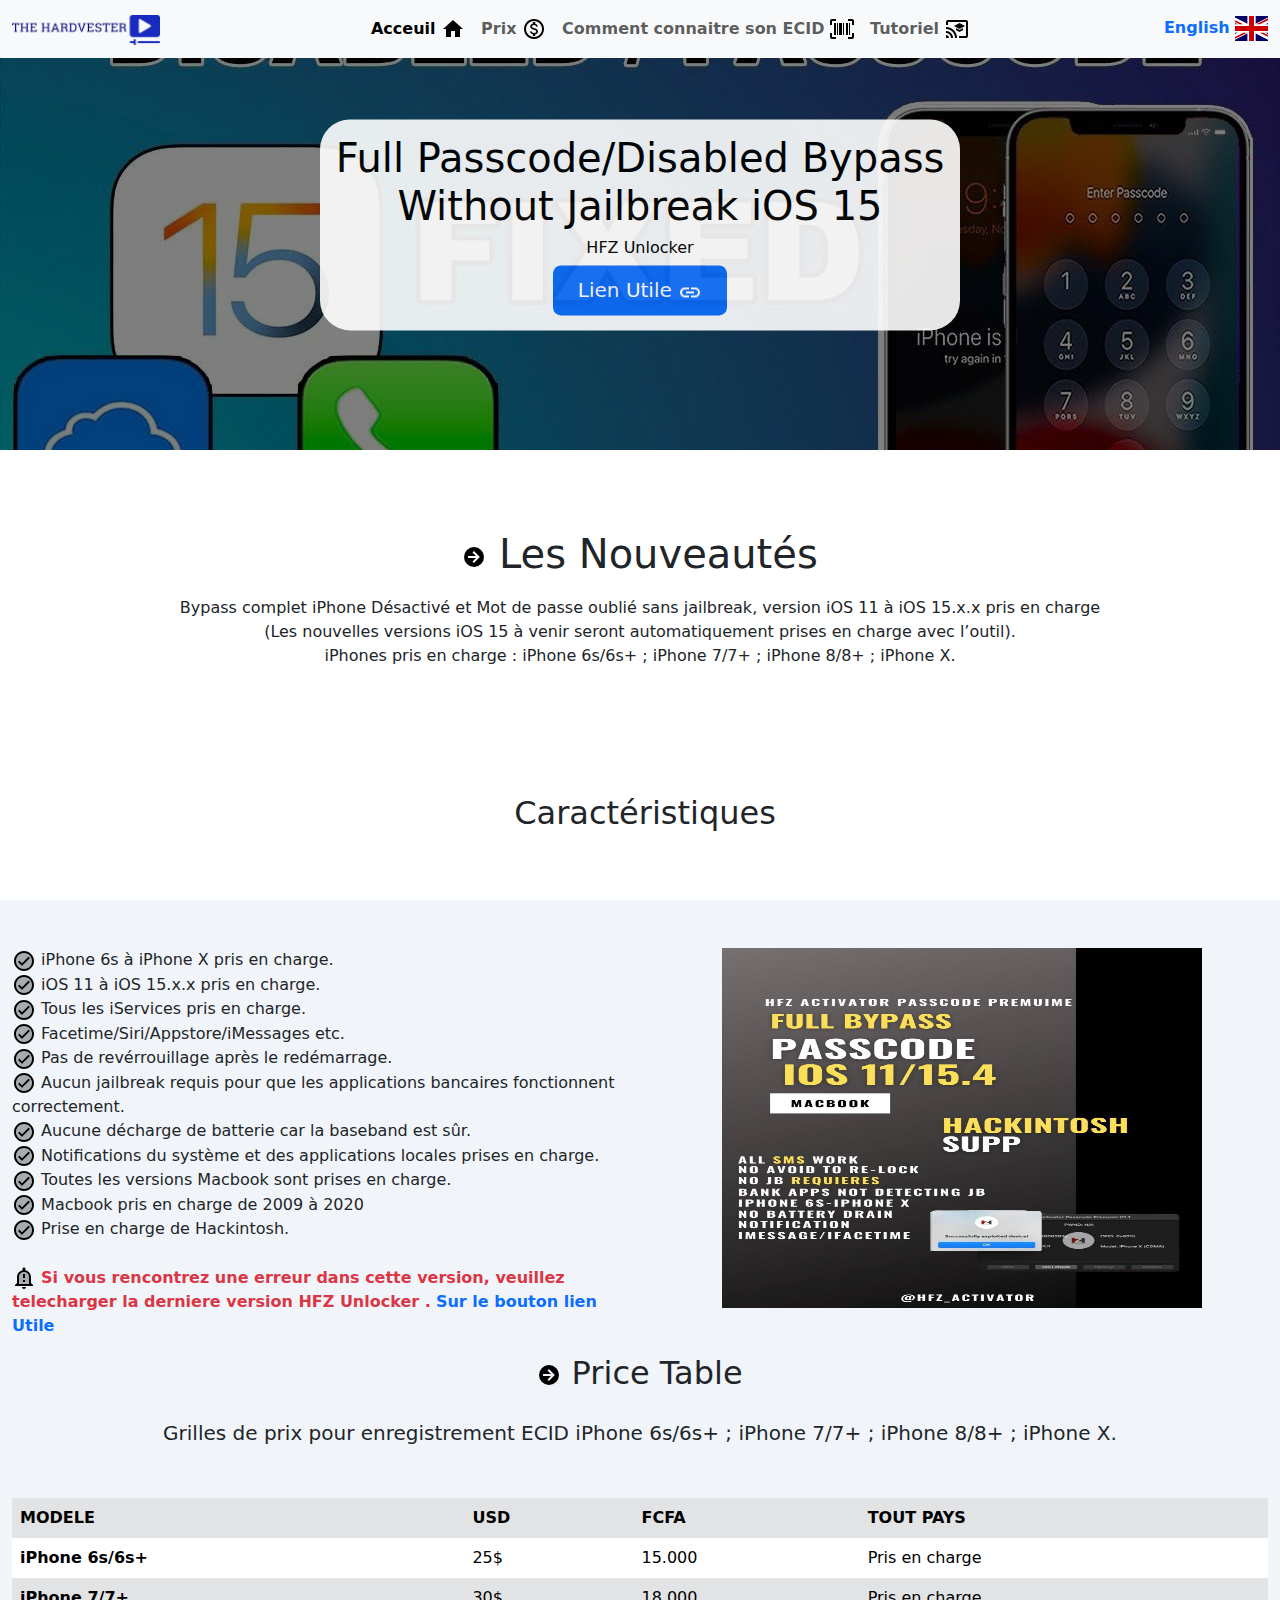
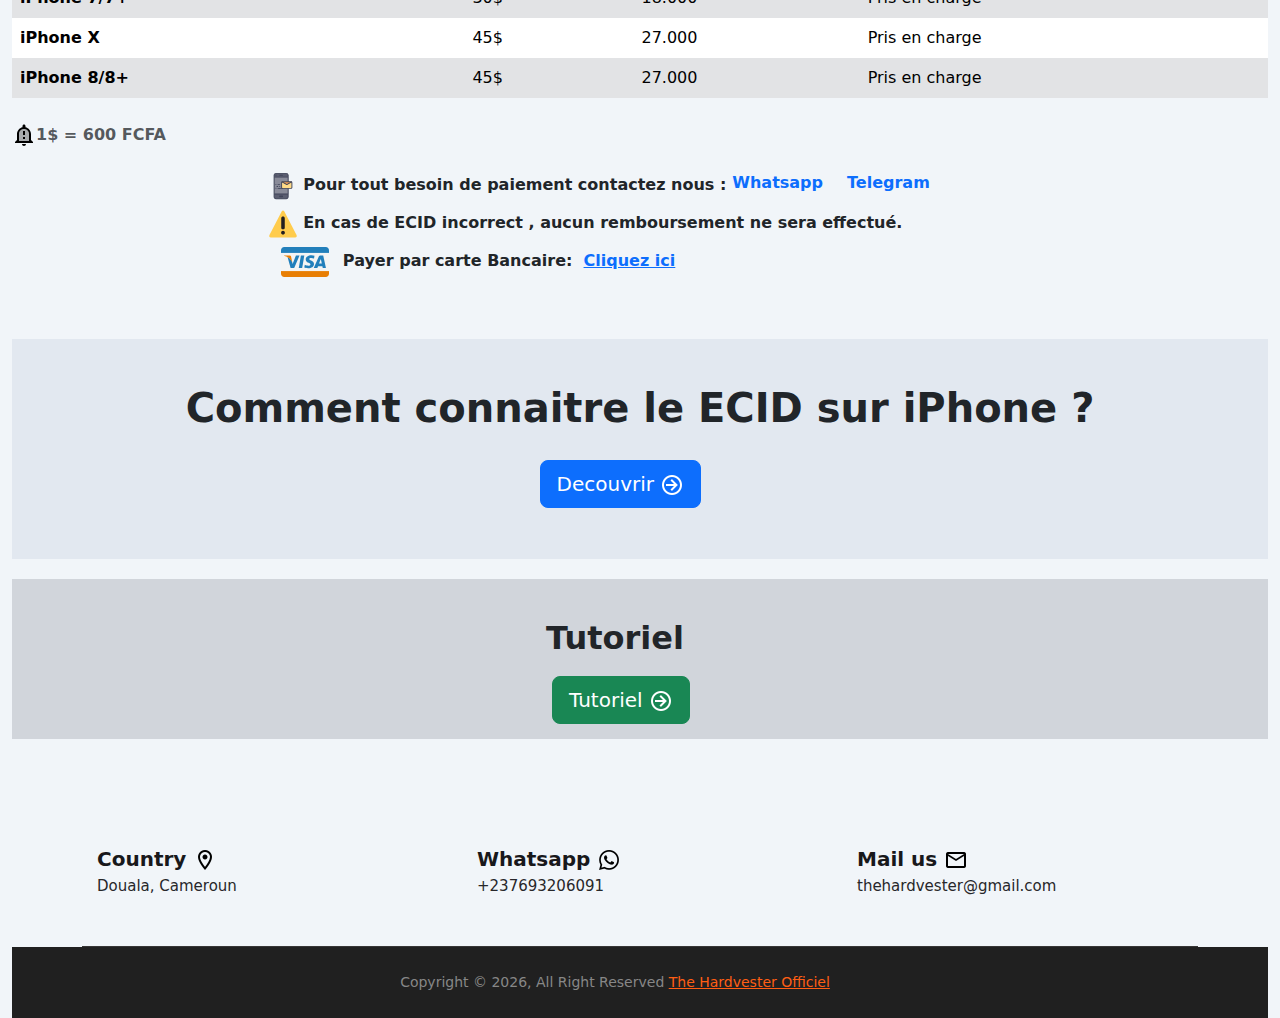
==== commit eac119b5: "Update index.html" ====
--- a/index.html
+++ b/index.html
@@ -60,7 +60,7 @@
               </div>
               <div class="modal-body">
                 <ul>
-                  <li>HFZ Activator Passcode Premium V1.7.1 <a href="https://www.mediafire.com/folder/4atghfpp59yxr/hfz+Unlocker+tool"><button type="button" class="btn btn-primary btn-sm fw-bold">Telecharger <img src="outline_file_download_white_24dp.png" alt=""></button></a></li> <br>
+                  <li>HFZ Activator Passcode Premium V2 <a href="https://www.mediafire.com/folder/4atghfpp59yxr/hfz+Unlocker+tool"><button type="button" class="btn btn-primary btn-sm fw-bold">Telecharger <img src="outline_file_download_white_24dp.png" alt=""></button></a></li> <br>
                   <li>Hackintosh - Niresh Mojave ISO : <a href="http://51.77.64.77/OceanofDMG.com/Niresh-Mojave.dmg?md5=6nfMoidQSEmg6KGS_H19VA&expires=1650545419"> <button type="button" class="btn btn-primary btn-sm fw-bold"> Telecharger <img src="outline_file_download_white_24dp.png" alt=""></button></a></li><br>
                   <li>Transmac : <a href="https://www.mediafire.com/file/h98v0xol71qozt3/transmac-14-5.zip/file"><button type="button" class="btn btn-primary btn-sm fw-bold">Telecharger <img src="outline_file_download_white_24dp.png" alt=""></button></a></li>
                 </ul>
@@ -136,32 +136,32 @@
               <tbody>
                 <tr>
                   <th scope="row">iPhone 6s/6s+</th>
-                  <td>34$</td>
-                  <td>20.000</td>
+                  <td>25$</td>
+                  <td>15.000</td>
                   <td>Pris en charge</td>
                 </tr>
                 <tr class="table-secondary">
                   <th scope="row">iPhone 7/7+</th>
-                  <td>44$</td>
-                  <td>25.000</td>
+                  <td>30$</td>
+                  <td>18.000</td>
                   <td>Pris en charge</td>
                 </tr>
                 <tr>
                   <th scope="row">iPhone X</th>
-                  <td>70$</td>
-                  <td>40.000</td>
+                  <td>45$</td>
+                  <td>27.000</td>
                   <td>Pris en charge</td>
                 </tr>
 
                 <tr class="table-secondary">
                   <th scope="row">iPhone 8/8+</th>
-                  <td>52$</td>
-                  <td>30.000</td>
+                  <td>45$</td>
+                  <td>27.000</td>
                   <td>Pris en charge</td>
                 </tr>
               </tbody>
             </table> <br>
-            <p class="h6 fw-bold text-muted"> <img src="notification_important_black_24dp.svg">1$ = 574 FCFA</p>
+            <p class="h6 fw-bold text-muted"> <img src="notification_important_black_24dp.svg">1$ = 600 FCFA</p>
           </div>
         </div>
       </div>
@@ -261,4 +261,4 @@
   AOS.init();
 </script>
   </body>
-</html>+</html>
